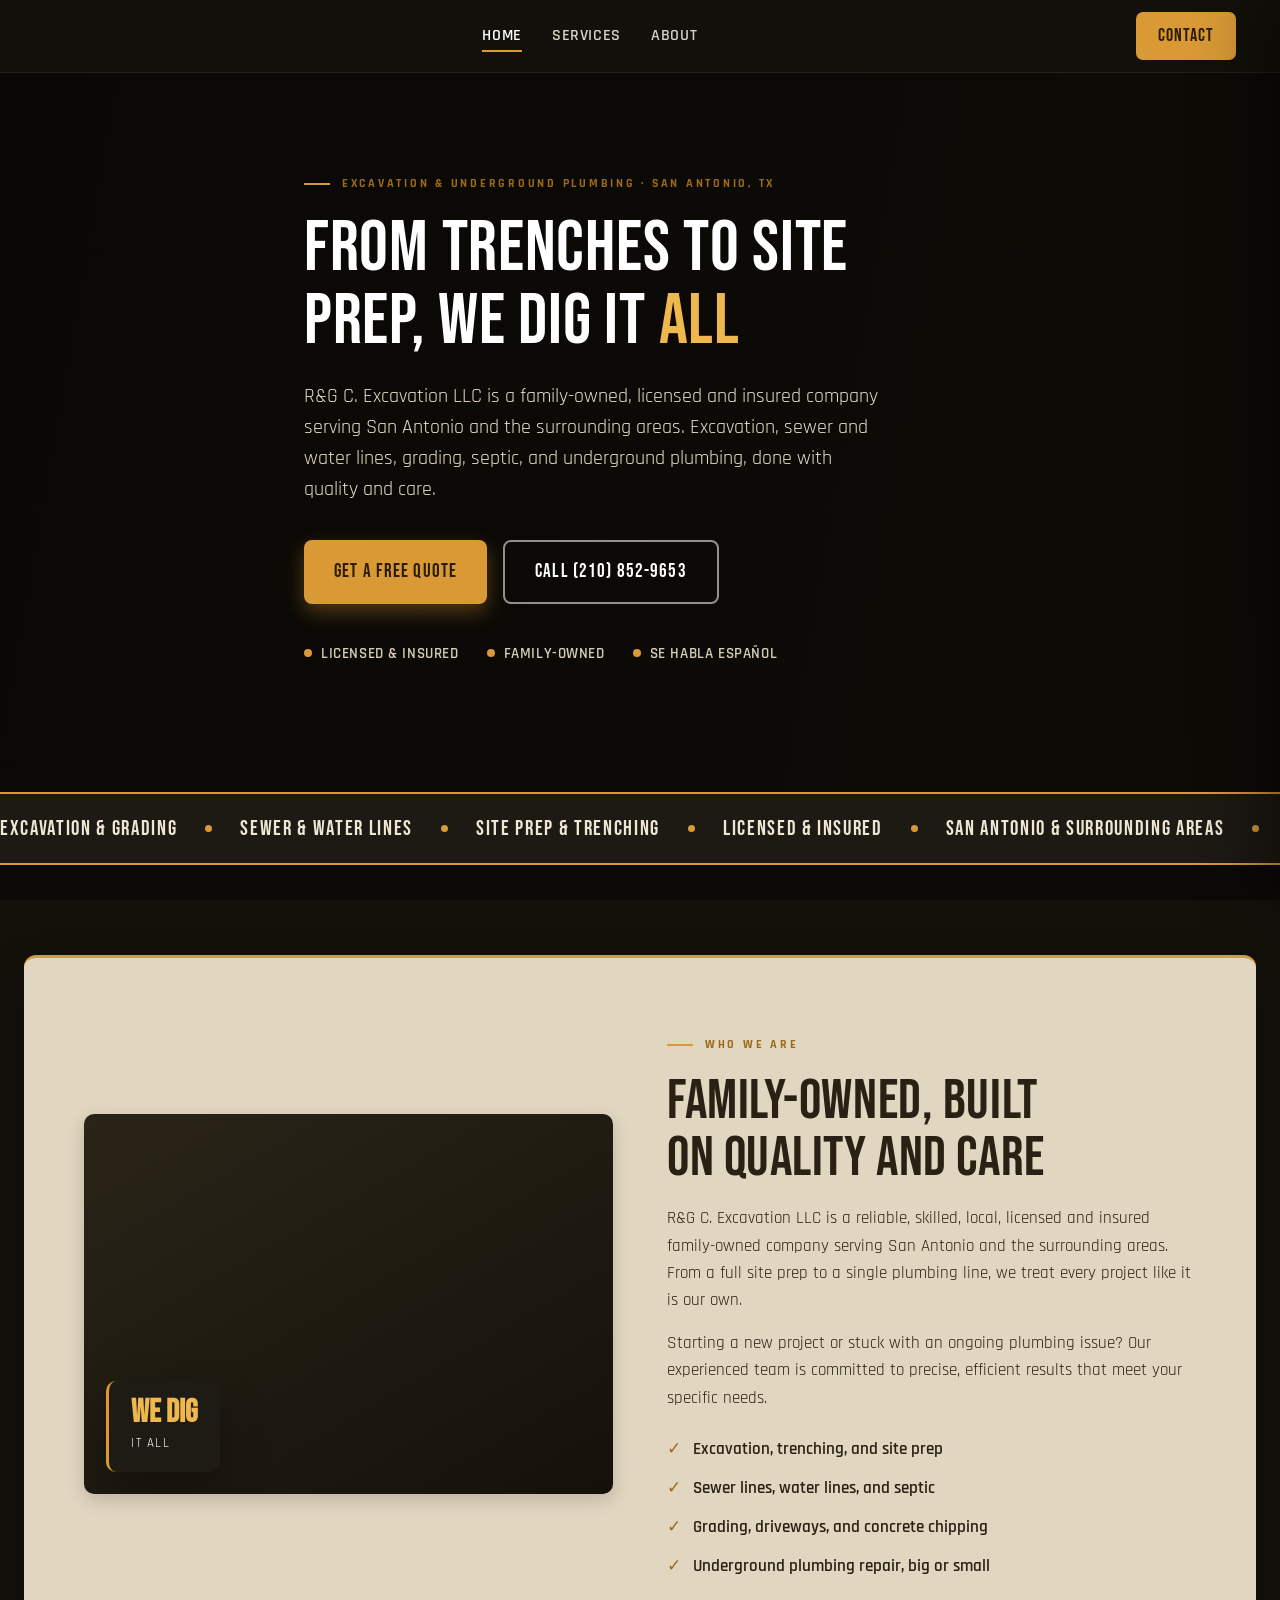
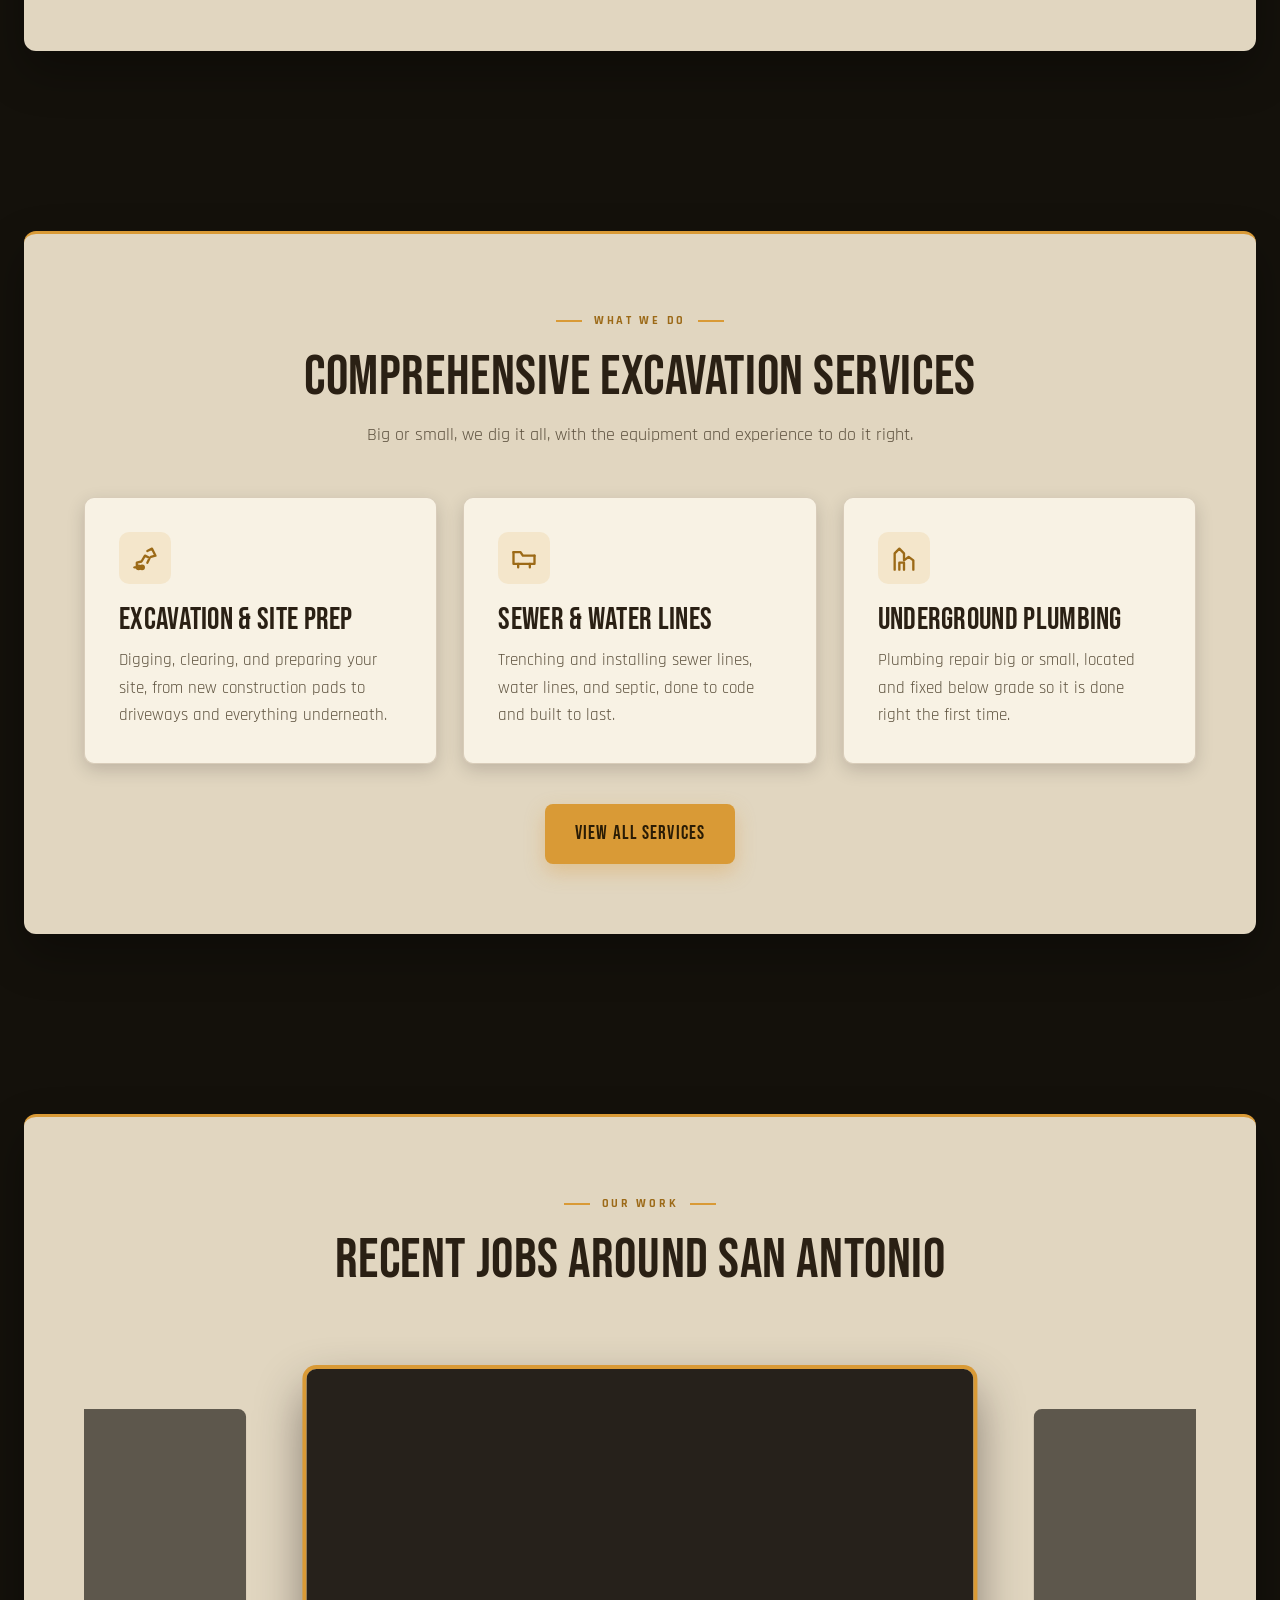
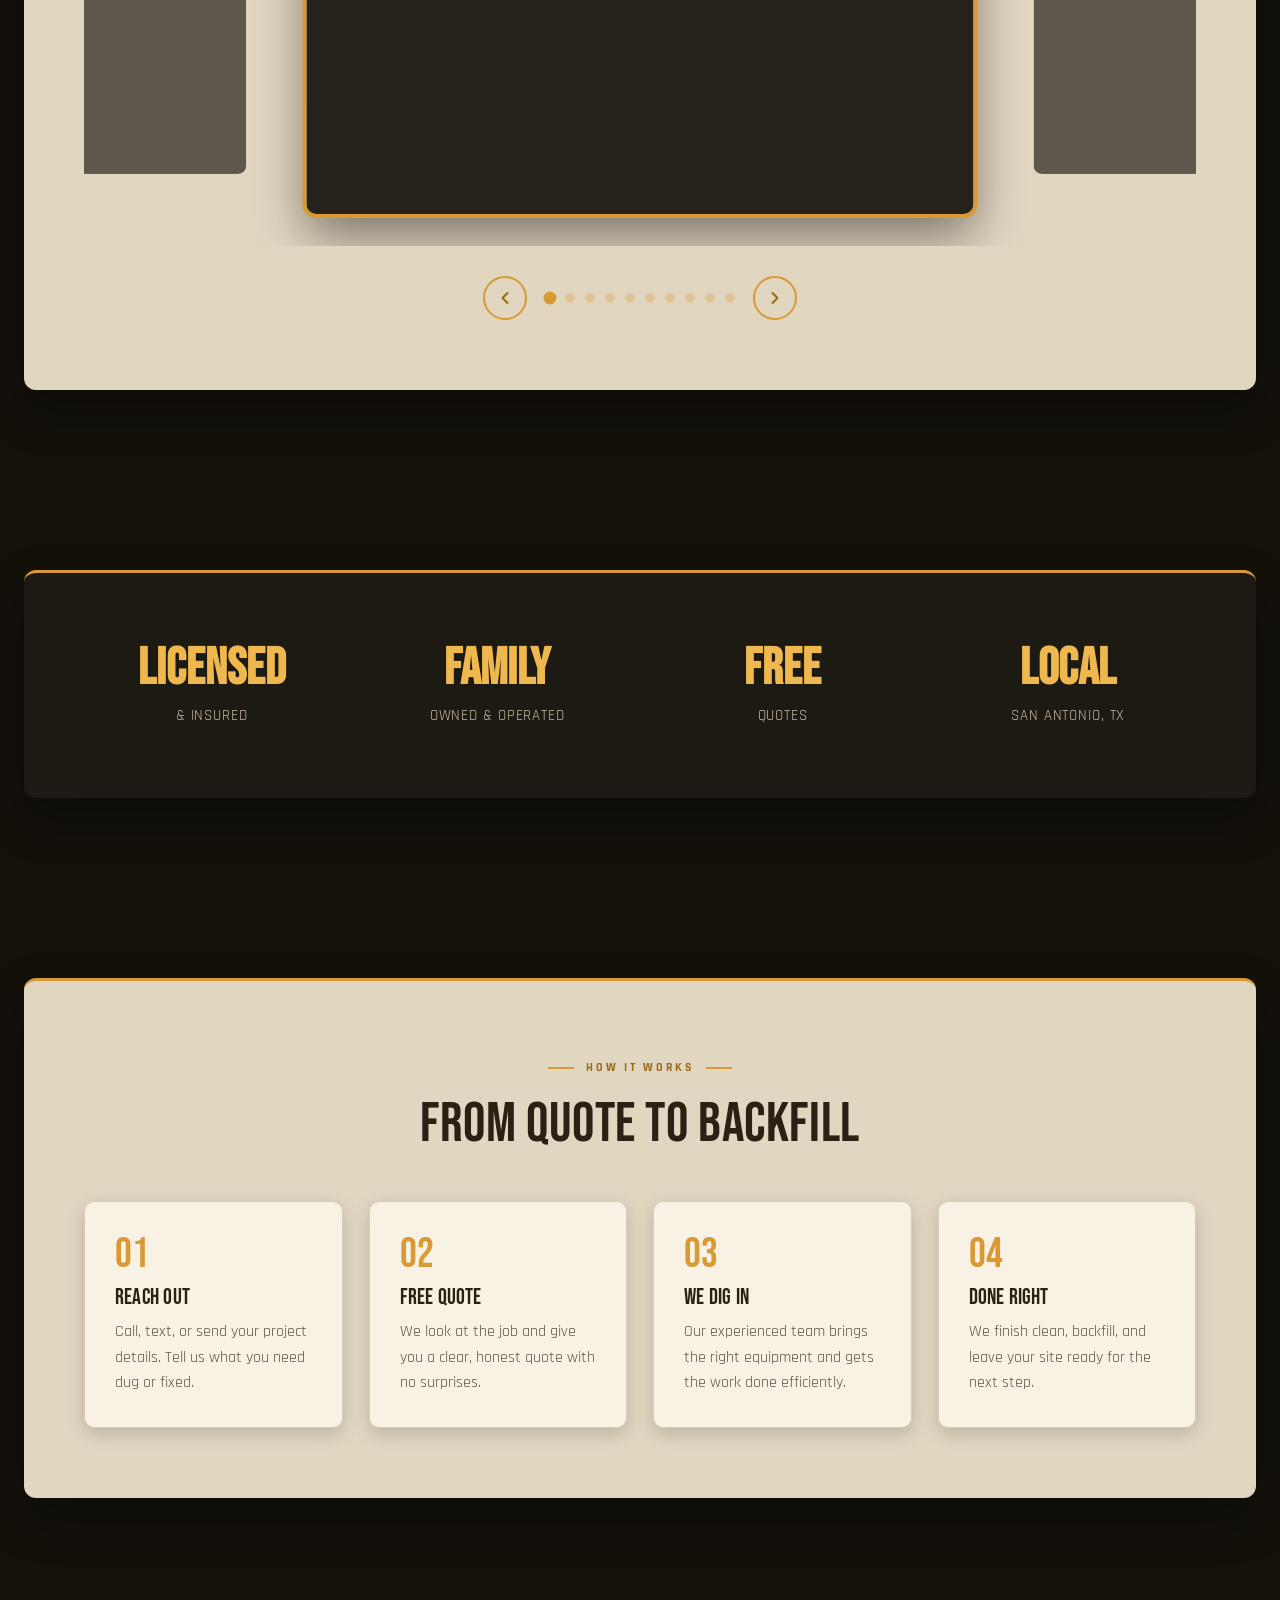
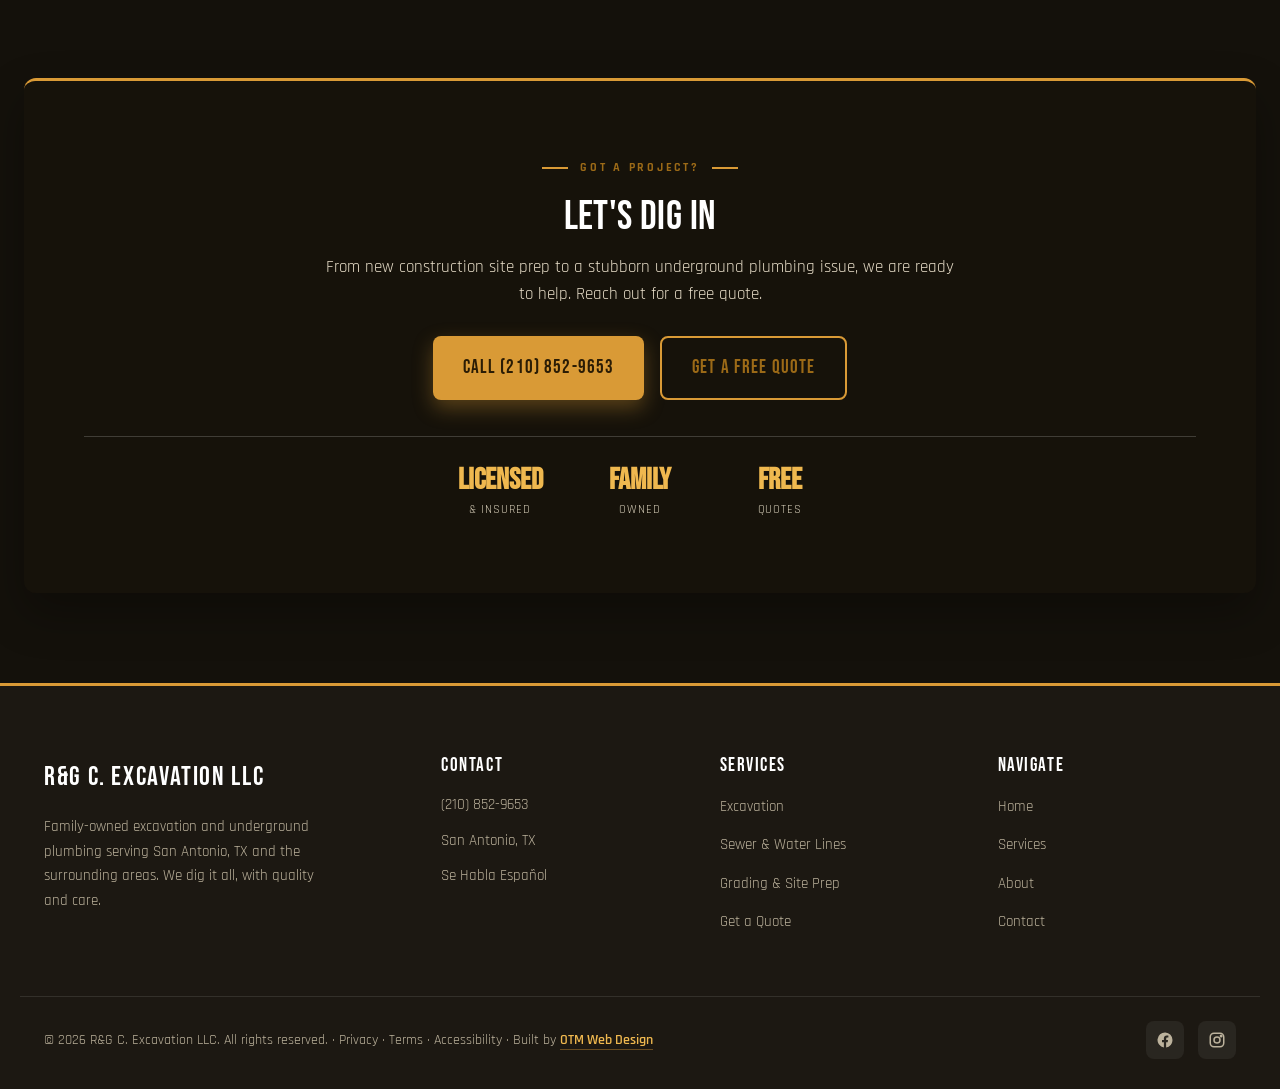
==== index.html @ cc231c08 "Build R&G C. Excavation LLC site Family-owned excavation demo (San Antonio, TX) on the OTM dark/indu" ====
<!DOCTYPE html>
<html lang="en">
<head>
  <meta charset="UTF-8">
  <meta name="viewport" content="width=device-width, initial-scale=1.0">

  <title>Excavation in San Antonio, TX | R&amp;G C. Excavation LLC</title>
  <meta name="description" content="Family-owned excavation and underground plumbing in San Antonio, TX. Trenching, sewer and water lines, site prep, grading, and septic digging. Free quotes.">
  <link rel="canonical" href="https://one-true-mission.github.io/rgc-excavation/">

  <link rel="preconnect" href="https://fonts.googleapis.com">
  <link rel="preconnect" href="https://fonts.gstatic.com" crossorigin>
  <link href="https://fonts.googleapis.com/css2?family=Bebas+Neue&family=Rajdhani:wght@400;500;600;700&display=swap" rel="stylesheet">

  <meta property="og:type" content="website">
  <meta property="og:site_name" content="R&G C. Excavation LLC">
  <meta property="og:title" content="Excavation in San Antonio, TX | R&G C. Excavation LLC">
  <meta property="og:description" content="Family-owned excavation and underground plumbing in San Antonio, TX. Trenching, sewer and water lines, site prep, grading, and septic. Free quotes.">
  <meta property="og:url" content="https://one-true-mission.github.io/rgc-excavation/">
  <meta property="og:image" content="https://one-true-mission.github.io/rgc-excavation/assets/og-image.jpg">
  <meta name="twitter:card" content="summary_large_image">
  <meta name="twitter:title" content="Excavation in San Antonio, TX | R&G C. Excavation LLC">
  <meta name="twitter:description" content="Family-owned excavation and underground plumbing in San Antonio, TX. Free quotes.">
  <meta name="twitter:image" content="https://one-true-mission.github.io/rgc-excavation/assets/og-image.jpg">

  <script type="application/ld+json">
  {
    "@context": "https://schema.org",
    "@type": "HomeAndConstructionBusiness",
    "name": "R&G C. Excavation LLC",
    "description": "Family-owned excavation and underground plumbing in San Antonio, TX. Trenching, sewer and water lines, site prep, grading, and septic digging.",
    "url": "https://one-true-mission.github.io/rgc-excavation/",
    "logo": "https://one-true-mission.github.io/rgc-excavation/assets/logo.png",
    "image": "https://one-true-mission.github.io/rgc-excavation/assets/og-image.jpg",
    "telephone": "+1-210-852-9653",
    "priceRange": "$$",
    "founder": { "@type": "Person", "name": "Marcelino Tapia" },
    "address": {
      "@type": "PostalAddress",
      "addressLocality": "San Antonio",
      "addressRegion": "TX",
      "addressCountry": "US"
    },
    "areaServed": { "@type": "State", "name": "Texas" },
    "knowsLanguage": ["en", "es"],
    "sameAs": [
      "https://www.facebook.com/profile.php?id=61578774627434",
      "https://www.instagram.com/rgc.excavationllc_tx/"
    ]
  }
  </script>

  <link rel="stylesheet" href="styles.css">
</head>
<body data-page="home">

  <!-- NAV -->
  <nav class="nav">
    <div class="nav-inner">
      <a class="brand" href="index.html" aria-label="R&G C. Excavation LLC home">
        <img src="assets/logo.png" alt="R&G C. Excavation LLC logo" onerror="this.style.display='none'">
      </a>
      <ul class="nav-links">
        <li><a href="index.html" data-nav="home">Home</a></li>
        <li><a href="services.html" data-nav="services">Services</a></li>
        <li><a href="about.html" data-nav="about">About</a></li>
      </ul>
      <a href="book.html" class="nav-cta">Contact</a>
      <button class="hamburger" aria-label="Open menu" aria-expanded="false"><span></span><span></span><span></span></button>
    </div>
  </nav>

  <!-- MOBILE MENU -->
  <div class="nav-backdrop"></div>
  <aside class="mobile-menu" aria-label="Mobile navigation">
    <a href="index.html" data-nav="home">Home</a>
    <a href="services.html" data-nav="services">Services</a>
    <a href="about.html" data-nav="about">About</a>
    <a href="book.html" data-nav="book">Get a Quote</a>
    <a href="book.html" class="btn">Contact Us</a>
  </aside>

  <!-- HERO -->
  <header class="hero" style="background-image:url('assets/hero-home.jpg')">
    <div class="inner hero-content">
      <span class="eyebrow">Excavation &amp; Underground Plumbing &middot; San Antonio, TX</span>
      <h1>From Trenches to Site Prep, We Dig It <span>All</span></h1>
      <p>R&amp;G C. Excavation LLC is a family-owned, licensed and insured company serving San Antonio and the surrounding areas. Excavation, sewer and water lines, grading, septic, and underground plumbing, done with quality and care.</p>
      <div class="hero-actions">
        <a href="book.html" class="btn btn-primary">Get a Free Quote</a>
        <a href="tel:+12108529653" class="btn btn-ghost">Call (210) 852-9653</a>
      </div>
      <div class="hero-trust">
        <span>Licensed &amp; Insured</span>
        <span>Family-Owned</span>
        <span>Se Habla Espa&ntilde;ol</span>
      </div>
    </div>
  </header>

  <!-- MARQUEE -->
  <div class="marquee" aria-hidden="true">
    <div class="marquee-track">
      <span class="marquee-item">Excavation &amp; Grading</span>
      <span class="marquee-item">Sewer &amp; Water Lines</span>
      <span class="marquee-item">Site Prep &amp; Trenching</span>
      <span class="marquee-item">Licensed &amp; Insured</span>
      <span class="marquee-item">San Antonio &amp; Surrounding Areas</span>
      <span class="marquee-item">Se Habla Espa&ntilde;ol</span>
      <span class="marquee-item">Excavation &amp; Grading</span>
      <span class="marquee-item">Sewer &amp; Water Lines</span>
      <span class="marquee-item">Site Prep &amp; Trenching</span>
      <span class="marquee-item">Licensed &amp; Insured</span>
      <span class="marquee-item">San Antonio &amp; Surrounding Areas</span>
      <span class="marquee-item">Se Habla Espa&ntilde;ol</span>
    </div>
  </div>

  <!-- INTRO -->
  <section>
    <div class="container">
      <div class="intro-grid">
        <div class="intro-media">
          <img src="assets/intro.jpg" alt="R&G C. Excavation crew running an excavator on a San Antonio job site" onerror="this.style.display='none'">
          <div class="intro-badge">
            <strong>We Dig</strong>
            <span>It All</span>
          </div>
        </div>
        <div class="intro-copy">
          <span class="eyebrow">Who We Are</span>
          <h2>Family-Owned, Built on Quality and Care</h2>
          <p>R&amp;G C. Excavation LLC is a reliable, skilled, local, licensed and insured family-owned company serving San Antonio and the surrounding areas. From a full site prep to a single plumbing line, we treat every project like it is our own.</p>
          <p>Starting a new project or stuck with an ongoing plumbing issue? Our experienced team is committed to precise, efficient results that meet your specific needs.</p>
          <ul class="intro-list">
            <li>Excavation, trenching, and site prep</li>
            <li>Sewer lines, water lines, and septic</li>
            <li>Grading, driveways, and concrete chipping</li>
            <li>Underground plumbing repair, big or small</li>
          </ul>
        </div>
      </div>
    </div>
  </section>

  <!-- SERVICES -->
  <section>
    <div class="container">
      <div class="section-head center">
        <span class="eyebrow eyebrow--center">What We Do</span>
        <h2>Comprehensive Excavation Services</h2>
        <p class="lede">Big or small, we dig it all, with the equipment and experience to do it right.</p>
      </div>
      <div class="card-grid">
        <article class="card">
          <div class="card-icon" aria-hidden="true"><svg viewBox="0 0 24 24" fill="none" stroke="currentColor" stroke-width="2" stroke-linecap="round" stroke-linejoin="round"><path d="M3 20h7"/><path d="M5 20v-4l4-1 3-5 4 2-2 4"/><path d="M14 6l4-2 3 6-4 1"/><circle cx="6.5" cy="20" r="1.5"/><circle cx="9.5" cy="20" r="1.5"/></svg></div>
          <h3>Excavation &amp; Site Prep</h3>
          <p>Digging, clearing, and preparing your site, from new construction pads to driveways and everything underneath.</p>
        </article>
        <article class="card">
          <div class="card-icon" aria-hidden="true"><svg viewBox="0 0 24 24" fill="none" stroke="currentColor" stroke-width="2" stroke-linecap="round" stroke-linejoin="round"><path d="M3 7h6l2 3h10"/><path d="M3 7v10h18v-7"/><path d="M7 17v3M17 17v3"/></svg></div>
          <h3>Sewer &amp; Water Lines</h3>
          <p>Trenching and installing sewer lines, water lines, and septic, done to code and built to last.</p>
        </article>
        <article class="card">
          <div class="card-icon" aria-hidden="true"><svg viewBox="0 0 24 24" fill="none" stroke="currentColor" stroke-width="2" stroke-linecap="round" stroke-linejoin="round"><path d="M4 22V8l4-4 4 4v6l4-3 4 3v8"/><path d="M8 22v-6h4v6"/></svg></div>
          <h3>Underground Plumbing</h3>
          <p>Plumbing repair big or small, located and fixed below grade so it is done right the first time.</p>
        </article>
      </div>
      <div class="services-more">
        <a href="services.html" class="btn btn-primary">View All Services</a>
      </div>
    </div>
  </section>

  <!-- WORK GALLERY CAROUSEL -->
  <section>
    <div class="container">
      <div class="section-head center">
        <span class="eyebrow eyebrow--center">Our Work</span>
        <h2>Recent Jobs Around San Antonio</h2>
      </div>
      <div class="car-viewport" data-carousel>
        <div class="car-track">
          <div class="car-slide" role="img" aria-label="Excavation job" style="background-image:url('assets/gallery-1.jpg')"></div>
          <div class="car-slide" role="img" aria-label="Excavation job" style="background-image:url('assets/gallery-2.jpg')"></div>
          <div class="car-slide" role="img" aria-label="Excavation job" style="background-image:url('assets/gallery-3.jpg')"></div>
          <div class="car-slide" role="img" aria-label="Excavation job" style="background-image:url('assets/gallery-4.jpg')"></div>
          <div class="car-slide" role="img" aria-label="Excavation job" style="background-image:url('assets/gallery-5.jpg')"></div>
          <div class="car-slide" role="img" aria-label="Excavation job" style="background-image:url('assets/gallery-6.jpg')"></div>
          <div class="car-slide" role="img" aria-label="Excavation job" style="background-image:url('assets/gallery-7.jpg')"></div>
          <div class="car-slide" role="img" aria-label="Excavation job" style="background-image:url('assets/gallery-8.jpg')"></div>
          <div class="car-slide" role="img" aria-label="Excavation job" style="background-image:url('assets/gallery-9.jpg')"></div>
          <div class="car-slide" role="img" aria-label="Excavation job" style="background-image:url('assets/gallery-10.jpg')"></div>
        </div>
      </div>
      <div class="car-controls">
        <button class="car-btn" data-car-prev aria-label="Previous photo"><svg viewBox="0 0 24 24" fill="none" stroke="currentColor" stroke-width="2.5" stroke-linecap="round" stroke-linejoin="round"><path d="M15 18l-6-6 6-6"/></svg></button>
        <div class="car-dots">
          <button class="car-dot is-active" aria-label="Photo 1"></button>
          <button class="car-dot" aria-label="Photo 2"></button>
          <button class="car-dot" aria-label="Photo 3"></button>
          <button class="car-dot" aria-label="Photo 4"></button>
          <button class="car-dot" aria-label="Photo 5"></button>
          <button class="car-dot" aria-label="Photo 6"></button>
          <button class="car-dot" aria-label="Photo 7"></button>
          <button class="car-dot" aria-label="Photo 8"></button>
          <button class="car-dot" aria-label="Photo 9"></button>
          <button class="car-dot" aria-label="Photo 10"></button>
        </div>
        <button class="car-btn" data-car-next aria-label="Next photo"><svg viewBox="0 0 24 24" fill="none" stroke="currentColor" stroke-width="2.5" stroke-linecap="round" stroke-linejoin="round"><path d="M9 6l6 6-6 6"/></svg></button>
      </div>
    </div>
  </section>

  <!-- STATS -->
  <section>
    <div class="container container--deep">
      <div class="stats-grid">
        <div class="stat"><strong>Licensed</strong><span>&amp; Insured</span></div>
        <div class="stat"><strong>Family</strong><span>Owned &amp; Operated</span></div>
        <div class="stat"><strong>Free</strong><span>Quotes</span></div>
        <div class="stat"><strong>Local</strong><span>San Antonio, TX</span></div>
      </div>
    </div>
  </section>

  <!-- PROCESS -->
  <section>
    <div class="container">
      <div class="section-head center">
        <span class="eyebrow eyebrow--center">How It Works</span>
        <h2>From Quote to Backfill</h2>
      </div>
      <div class="process-grid">
        <div class="step"><span class="step-num">01</span><h3>Reach Out</h3><p>Call, text, or send your project details. Tell us what you need dug or fixed.</p></div>
        <div class="step"><span class="step-num">02</span><h3>Free Quote</h3><p>We look at the job and give you a clear, honest quote with no surprises.</p></div>
        <div class="step"><span class="step-num">03</span><h3>We Dig In</h3><p>Our experienced team brings the right equipment and gets the work done efficiently.</p></div>
        <div class="step"><span class="step-num">04</span><h3>Done Right</h3><p>We finish clean, backfill, and leave your site ready for the next step.</p></div>
      </div>
    </div>
  </section>

  <!-- CTA -->
  <section>
    <div class="container cta">
      <span class="eyebrow eyebrow--center">Got a Project?</span>
      <h2>Let's Dig In</h2>
      <p>From new construction site prep to a stubborn underground plumbing issue, we are ready to help. Reach out for a free quote.</p>
      <div class="cta-actions">
        <a href="tel:+12108529653" class="btn btn-primary">Call (210) 852-9653</a>
        <a href="book.html" class="btn btn-outline">Get a Free Quote</a>
      </div>
      <div class="cta-trust">
        <div><strong>Licensed</strong><span>&amp; Insured</span></div>
        <div><strong>Family</strong><span>Owned</span></div>
        <div><strong>Free</strong><span>Quotes</span></div>
      </div>
    </div>
  </section>

  <!-- FOOTER -->
  <footer class="footer">
    <div class="footer-grid">
      <div class="footer-brand">
        <span class="brand-mark">R&amp;G C. EXCAVATION LLC</span>
        <p>Family-owned excavation and underground plumbing serving San Antonio, TX and the surrounding areas. We dig it all, with quality and care.</p>
      </div>
      <div>
        <h4>Contact</h4>
        <ul class="footer-contact">
          <li><a href="tel:+12108529653">(210) 852-9653</a></li>
          <li><span>San Antonio, TX</span></li>
          <li><span>Se Habla Espa&ntilde;ol</span></li>
        </ul>
      </div>
      <div>
        <h4>Services</h4>
        <ul>
          <li><a href="services.html">Excavation</a></li>
          <li><a href="services.html">Sewer &amp; Water Lines</a></li>
          <li><a href="services.html">Grading &amp; Site Prep</a></li>
          <li><a href="book.html">Get a Quote</a></li>
        </ul>
      </div>
      <div>
        <h4>Navigate</h4>
        <ul>
          <li><a href="index.html">Home</a></li>
          <li><a href="services.html">Services</a></li>
          <li><a href="about.html">About</a></li>
          <li><a href="book.html">Contact</a></li>
        </ul>
      </div>
    </div>
    <div class="footer-bottom">
      <div>&copy; 2026 R&amp;G C. Excavation LLC. All rights reserved. &middot;
        <a href="privacy.html">Privacy</a> &middot;
        <a href="terms.html">Terms</a> &middot;
        <a href="accessibility.html">Accessibility</a> &middot;
        Built by <a href="https://otm-designs.com" target="_blank" rel="noopener">OTM Web Design</a>
      </div>
      <div class="footer-social">
        <a href="https://www.facebook.com/profile.php?id=61578774627434" target="_blank" rel="noopener" aria-label="R&G C. Excavation on Facebook">
          <svg viewBox="0 0 24 24" fill="currentColor"><path d="M22 12a10 10 0 1 0-11.5 9.9v-7H8v-2.9h2.5V9.8c0-2.5 1.5-3.9 3.8-3.9 1.1 0 2.2.2 2.2.2v2.5h-1.3c-1.2 0-1.6.8-1.6 1.6v1.9H16l-.4 2.9h-2.1v7A10 10 0 0 0 22 12z"/></svg>
        </a>
        <a href="https://www.instagram.com/rgc.excavationllc_tx/" target="_blank" rel="noopener" aria-label="R&G C. Excavation on Instagram">
          <svg viewBox="0 0 24 24" fill="none" stroke="currentColor" stroke-width="2" stroke-linecap="round" stroke-linejoin="round"><rect x="3" y="3" width="18" height="18" rx="5"/><circle cx="12" cy="12" r="4"/><circle cx="17.5" cy="6.5" r="1"/></svg>
        </a>
      </div>
    </div>
  </footer>

  <a href="tel:+12108529653" class="call-bar">Call Now &middot; (210) 852-9653</a>

  <script src="script.js"></script>
</body>
</html>
---- styles.css ----
/* ============================================================
   R&G C. EXCAVATION LLC
   Built by OTM Web Design
   Background build: warm sandstone frames over a locked dark
   worksite background, amber brand accent. Excavation / dirt work.
   ============================================================ */

/* ---------- RESET ---------- */
*, *::before, *::after { box-sizing: border-box; margin: 0; padding: 0; }
html { scroll-behavior: smooth; -webkit-text-size-adjust: 100%; }
img { max-width: 100%; display: block; }
a { text-decoration: none; color: inherit; }
ul { list-style: none; }
button { font-family: inherit; cursor: pointer; border: none; background: none; }
input, textarea, select { font-family: inherit; }

/* ---------- TOKENS ---------- */
:root {
  --accent: #d99a36;
  --accent-bright: #efb84f;
  --accent-deep: #9c6a17;
  --accent-rgb: 217, 154, 54;

  --ink: #2a2014;
  --ink-soft: #5f5440;

  --frame: rgba(238, 227, 205, 0.94);
  --frame-card: rgba(249, 243, 230, 0.97);
  --frame-deep: rgba(31, 27, 20, 0.96);
  --frame-deep-text: #efe7d6;
  --frame-deep-soft: #c8bca4;

  --footer-bg: #1c1812;
  --line: rgba(122, 98, 58, 0.26);

  --bg-fallback: #14110b;
  --media-fallback: linear-gradient(150deg, #2a2418 0%, #15110a 100%);

  --shadow-soft: 0 6px 18px rgba(0, 0, 0, 0.16);
  --shadow-lift: 0 20px 46px rgba(0, 0, 0, 0.30);

  --container: 1240px;
  --radius: 12px;
  --radius-card: 10px;

  --font-display: 'Bebas Neue', 'Arial Narrow', sans-serif;
  --font-body: 'Rajdhani', 'Segoe UI', system-ui, sans-serif;
}

/* ---------- BASE ---------- */
body {
  font-family: var(--font-body);
  font-size: 17px;
  line-height: 1.6;
  color: var(--ink);
  background: var(--bg-fallback);
  overflow-x: hidden;
}
body.nav-open { overflow: hidden; }

body::before {
  content: "";
  position: fixed;
  inset: 0;
  background-image: url('assets/body-bg.jpg');
  background-size: cover;
  background-position: center;
  background-color: var(--bg-fallback);
  filter: brightness(0.6);
  z-index: -1;
}

h1, h2, h3, h4 {
  font-family: var(--font-display);
  font-weight: 400;
  line-height: 1.02;
  letter-spacing: 0.01em;
  text-transform: uppercase;
  text-wrap: balance;
}
p { text-wrap: pretty; }

h1 { font-size: clamp(2.8rem, 6vw, 4.5rem); }
h2 { font-size: clamp(2.2rem, 4.5vw, 3.5rem); }
h3 { font-size: clamp(1.5rem, 2.4vw, 2rem); }

.lede { font-size: 1.15rem; color: var(--ink-soft); text-wrap: pretty; }

/* ---------- SHARED LAYOUT ---------- */
.inner { width: 100%; max-width: var(--container); margin: 0 auto; padding: 0 24px; }
section { padding: 90px 0; position: relative; }

.container {
  position: relative;
  width: calc(100% - 48px);
  max-width: var(--container);
  margin: 0 auto;
  background: var(--frame);
  border-radius: var(--radius);
  border-top: 3px solid var(--accent);
  box-shadow: var(--shadow-lift);
  padding: 70px 60px;
}
.container.has-tab::after {
  content: "";
  position: absolute;
  top: -3px;
  left: 50%;
  transform: translateX(-50%);
  width: 90px;
  height: 3px;
  background: var(--accent-bright);
  border-radius: 0 0 3px 3px;
  box-shadow: 0 0 14px rgba(var(--accent-rgb), 0.7);
}
.container--deep { background: var(--frame-deep); color: var(--frame-deep-text); }
.container--deep h2, .container--deep h3 { color: #fff; }

/* ---------- EYEBROW ---------- */
.eyebrow { display: inline-flex; align-items: center; gap: 12px; font-size: 0.78rem; font-weight: 700; letter-spacing: 0.22em; text-transform: uppercase; color: var(--accent-deep); margin-bottom: 18px; }
.eyebrow::before { content: ""; width: 26px; height: 2px; background: var(--accent); }
.eyebrow--center { justify-content: center; }
.eyebrow--center::after { content: ""; width: 26px; height: 2px; background: var(--accent); }
.container--deep .eyebrow { color: var(--accent-bright); }

/* ---------- BUTTONS ---------- */
.btn { display: inline-flex; align-items: center; justify-content: center; gap: 10px; font-family: var(--font-display); font-size: 1.18rem; letter-spacing: 0.06em; text-transform: uppercase; padding: 15px 30px; border-radius: 8px; transition: transform 0.2s ease, background 0.2s ease, color 0.2s ease, box-shadow 0.2s ease; }
.btn-primary { background: var(--accent); color: #2a1c05; box-shadow: 0 8px 20px rgba(var(--accent-rgb), 0.34); }
.btn-primary:hover { background: var(--accent-bright); transform: translateY(-3px); }
.btn-outline { border: 2px solid var(--accent); color: var(--accent-deep); }
.container--deep .btn-outline { color: var(--accent-bright); border-color: var(--accent-bright); }
.btn-outline:hover { background: var(--accent); color: #2a1c05; transform: translateY(-3px); }
.btn-ghost { border: 2px solid rgba(255, 255, 255, 0.55); color: #fff; }
.btn-ghost:hover { background: #fff; color: var(--ink); transform: translateY(-3px); }

/* ============================================================
   NAV
   ============================================================ */
.nav { position: fixed; top: 0; left: 0; right: 0; z-index: 100; background: rgba(20, 17, 11, 0.95); border-bottom: 1px solid rgba(255, 255, 255, 0.07); }
.nav-inner { display: flex; align-items: center; justify-content: space-between; max-width: var(--container); margin: 0 auto; padding: 12px 24px; }
.brand { display: flex; align-items: center; }
.brand img { height: 54px; width: auto; filter: drop-shadow(0 2px 6px rgba(0, 0, 0, 0.4)); transition: transform 0.25s ease; }
.brand:hover img { transform: scale(1.04); }
.nav-links { display: flex; align-items: center; gap: 30px; }
.nav-links a { font-size: 1.02rem; font-weight: 600; letter-spacing: 0.04em; text-transform: uppercase; color: #d8d2c6; padding: 6px 0; position: relative; transition: color 0.2s ease; }
.nav-links a::after { content: ""; position: absolute; left: 0; bottom: 0; width: 0; height: 2px; background: var(--accent); transition: width 0.25s ease; }
.nav-links a:hover, .nav-links a.is-active { color: #fff; }
.nav-links a:hover::after, .nav-links a.is-active::after { width: 100%; }
.nav-cta { font-family: var(--font-display); font-size: 1.1rem; letter-spacing: 0.06em; background: var(--accent); color: #2a1c05 !important; padding: 10px 22px; border-radius: 7px; transition: background 0.2s ease, transform 0.2s ease; }
.nav-cta::after { display: none; }
.nav-cta:hover { background: var(--accent-bright); transform: translateY(-2px); }

/* ---------- HAMBURGER ---------- */
.hamburger { display: none; position: relative; width: 48px; height: 48px; margin-left: auto; z-index: 220; }
.hamburger span { position: absolute; left: 11px; width: 26px; height: 2.5px; background: var(--accent-bright); border-radius: 2px; transition: transform 0.3s cubic-bezier(0.5, 0, 0.2, 1), opacity 0.3s cubic-bezier(0.5, 0, 0.2, 1); }
.hamburger span:nth-child(1) { top: 16px; }
.hamburger span:nth-child(2) { top: 22.75px; }
.hamburger span:nth-child(3) { top: 29.5px; }
.hamburger.is-open span:nth-child(1) { transform: translateY(6.75px) rotate(45deg); }
.hamburger.is-open span:nth-child(2) { opacity: 0; }
.hamburger.is-open span:nth-child(3) { transform: translateY(-6.75px) rotate(-45deg); }

/* ---------- MOBILE MENU ---------- */
.nav-backdrop { position: fixed; inset: 0; background: rgba(0, 0, 0, 0.55); backdrop-filter: blur(2px); opacity: 0; pointer-events: none; transition: opacity 0.35s ease; z-index: 200; }
.nav-backdrop.is-open { opacity: 1; pointer-events: auto; }
.mobile-menu { position: fixed; top: 0; right: 0; bottom: 0; width: min(78vw, 360px); background: linear-gradient(165deg, #15110a 0%, #221d12 60%, #2c2417 100%); border-left: 3px solid var(--accent); box-shadow: -20px 0 60px rgba(0, 0, 0, 0.45); padding: 96px 32px 50px; transform: translateX(100%); transition: transform 0.4s cubic-bezier(0.5, 0, 0.2, 1); z-index: 210; display: flex; flex-direction: column; }
.mobile-menu.is-open { transform: translateX(0); }
.mobile-menu a { font-family: var(--font-display); font-size: 1.55rem; letter-spacing: 0.1em; text-transform: uppercase; color: #efe7d6; padding: 18px 0; border-bottom: 1px solid rgba(var(--accent-rgb), 0.22); transition: color 0.3s cubic-bezier(0.5, 0, 0.2, 1), padding-left 0.3s cubic-bezier(0.5, 0, 0.2, 1); }
.mobile-menu a:hover, .mobile-menu a.is-active { color: var(--accent-bright); padding-left: 10px; }
.mobile-menu .btn { margin-top: 26px; width: 100%; background: var(--accent); color: #2a1c05; border: none; }
.mobile-menu .btn:hover { background: var(--accent-bright); }

/* ============================================================
   HERO
   ============================================================ */
.hero { position: relative; min-height: 88vh; display: flex; align-items: center; padding: 130px 0 90px; background-color: #100d08; background-size: cover; background-position: center; overflow: hidden; }
.hero::before { content: ""; position: absolute; inset: 0; background: linear-gradient(100deg, rgba(10, 8, 5, 0.93) 0%, rgba(10, 8, 5, 0.76) 42%, rgba(10, 8, 5, 0.4) 100%); }
.hero-content { position: relative; max-width: 720px; }
.hero h1 { color: #fff; margin-bottom: 22px; }
.hero h1 span { color: var(--accent-bright); }
.hero p { color: #e7ddc8; font-size: 1.22rem; max-width: 580px; margin-bottom: 34px; }
.hero-actions { display: flex; flex-wrap: wrap; gap: 16px; }
.hero-trust { display: flex; flex-wrap: wrap; gap: 14px 28px; margin-top: 38px; }
.hero-trust span { display: inline-flex; align-items: center; gap: 9px; font-size: 0.92rem; font-weight: 600; letter-spacing: 0.04em; text-transform: uppercase; color: #d6cdb8; }
.hero-trust span::before { content: ""; width: 8px; height: 8px; border-radius: 50%; background: var(--accent); }

.hero--page { min-height: 52vh; border-bottom: 3px solid var(--accent); }
.hero--page .hero-content { max-width: 820px; }

/* ============================================================
   MARQUEE
   ============================================================ */
.marquee { background: var(--frame-deep); border-top: 2px solid var(--accent); border-bottom: 2px solid var(--accent); overflow: hidden; padding: 0; }
.marquee-track { display: flex; width: max-content; animation: marquee 38s linear infinite; }
.marquee:hover .marquee-track { animation-play-state: paused; }
.marquee-item { display: inline-flex; align-items: center; padding: 18px 0; font-family: var(--font-display); font-size: 1.3rem; letter-spacing: 0.08em; color: var(--frame-deep-text); white-space: nowrap; }
.marquee-item::after { content: ""; display: inline-block; width: 7px; height: 7px; border-radius: 50%; background: var(--accent); margin: 0 28px; }
@keyframes marquee { from { transform: translateX(0); } to { transform: translateX(-50%); } }
@media (prefers-reduced-motion: reduce) { .marquee-track { animation: none; flex-wrap: wrap; justify-content: center; } }

/* ============================================================
   SECTION HEADS + INTRO
   ============================================================ */
.section-head { max-width: 760px; margin-bottom: 48px; }
.section-head.center { margin-left: auto; margin-right: auto; text-align: center; }
.section-head p { margin-top: 14px; }

.intro-grid { display: grid; grid-template-columns: 1fr 1fr; gap: 54px; align-items: center; }
.intro-media { position: relative; min-height: 380px; border-radius: var(--radius-card); background: var(--media-fallback); box-shadow: var(--shadow-soft); overflow: hidden; }
.intro-media img { width: 100%; height: 100%; min-height: 380px; object-fit: cover; }
.intro-badge { position: absolute; bottom: 22px; left: 22px; background: var(--frame-deep); color: #fff; padding: 16px 22px; border-radius: 10px; border-left: 3px solid var(--accent); box-shadow: var(--shadow-lift); z-index: 2; }
.intro-badge strong { display: block; font-family: var(--font-display); font-size: 2rem; color: var(--accent-bright); line-height: 1; }
.intro-badge span { font-size: 0.82rem; letter-spacing: 0.12em; text-transform: uppercase; }
.intro-copy h2 { margin-bottom: 18px; }
.intro-copy p + p { margin-top: 16px; }
.intro-list { margin-top: 24px; display: grid; gap: 12px; }
.intro-list li { display: flex; gap: 12px; font-weight: 600; }
.intro-list li::before { content: "\2713"; color: var(--accent-deep); font-weight: 700; }
.intro-actions { margin-top: 28px; display: flex; gap: 14px; flex-wrap: wrap; }

/* ---------- CARD GRID ---------- */
.card-grid { display: grid; grid-template-columns: repeat(3, 1fr); gap: 26px; }
.card { background: var(--frame-card); border: 1px solid var(--line); border-radius: var(--radius-card); padding: 34px; box-shadow: var(--shadow-soft); transition: transform 0.25s ease, box-shadow 0.25s ease, border-color 0.25s ease; }
.card:hover { transform: translateY(-4px); box-shadow: var(--shadow-lift); border-color: var(--accent); }
.card-icon { width: 52px; height: 52px; display: flex; align-items: center; justify-content: center; border-radius: 10px; background: rgba(var(--accent-rgb), 0.14); color: var(--accent-deep); margin-bottom: 20px; }
.card-icon svg { width: 28px; height: 28px; }
.card h3 { margin-bottom: 12px; }
.card p { color: var(--ink-soft); }
.services-more { text-align: center; margin-top: 40px; }

/* ---------- STATS ---------- */
.stats-grid { display: grid; grid-template-columns: repeat(4, 1fr); gap: 30px; text-align: center; }
.stat strong { display: block; font-family: var(--font-display); font-size: clamp(2.6rem, 4vw, 3.6rem); color: var(--accent-bright); line-height: 1; }
.stat span { display: block; margin-top: 10px; font-size: 0.92rem; letter-spacing: 0.06em; text-transform: uppercase; color: var(--frame-deep-soft); }

/* ---------- PROCESS ---------- */
.process-grid { display: grid; grid-template-columns: repeat(4, 1fr); gap: 26px; }
.step { position: relative; background: var(--frame-card); border: 1px solid var(--line); border-radius: var(--radius-card); padding: 32px 30px; box-shadow: var(--shadow-soft); transition: transform 0.25s ease, box-shadow 0.25s ease, border-color 0.25s ease; }
.step:hover { transform: translateY(-4px); box-shadow: var(--shadow-lift); border-color: var(--accent); }
.step-num { font-family: var(--font-display); font-size: 2.6rem; color: var(--accent); line-height: 1; display: block; margin-bottom: 12px; }
.step h3 { font-size: 1.35rem; margin-bottom: 10px; }
.step p { color: var(--ink-soft); font-size: 0.98rem; }

/* ============================================================
   LANDING GALLERY CAROUSEL (peek / featured)
   ============================================================ */
.car-viewport { position: relative; overflow: hidden; padding: 32px 0; }
.car-track { --slide-w: 60%; --prev-x: -150%; --next-x: 50%; --track-h: 40%; position: relative; width: 100%; padding-bottom: var(--track-h); }
.car-slide { position: absolute; top: 0; left: 50%; width: var(--slide-w); aspect-ratio: 3 / 2; background-color: var(--frame-deep); background-size: cover; background-position: center; background-repeat: no-repeat; border-radius: var(--radius-card); transform: translateX(150%) scale(0.82); opacity: 0; pointer-events: none; z-index: 1; transition: transform 0.65s cubic-bezier(0.5, 0.05, 0.2, 1), opacity 0.5s ease, box-shadow 0.65s ease; }
.car-slide.is-far-left { transform: translateX(-250%) scale(0.82); opacity: 0; pointer-events: none; z-index: 1; }
.car-slide.is-prev { transform: translateX(var(--prev-x)) scale(0.82); opacity: 0.7; pointer-events: auto; z-index: 2; cursor: pointer; }
.car-slide.is-active { transform: translateX(-50%) scale(1); opacity: 1; pointer-events: auto; z-index: 3; box-shadow: 0 0 0 4px var(--accent), 0 22px 50px rgba(0, 0, 0, 0.45); }
.car-slide.is-next { transform: translateX(var(--next-x)) scale(0.82); opacity: 0.7; pointer-events: auto; z-index: 2; cursor: pointer; }
.car-slide.is-far-right { transform: translateX(150%) scale(0.82); opacity: 0; pointer-events: none; z-index: 1; }
@media (max-width: 1100px) { .car-track { --slide-w: 72%; --prev-x: -135%; --next-x: 35%; --track-h: 48%; } }
@media (max-width: 900px) { .car-track { --slide-w: 82%; --prev-x: -125%; --next-x: 25%; --track-h: 54.7%; } }
@media (max-width: 560px) { .car-track { --slide-w: 92%; --track-h: 61.3%; } .car-slide.is-prev, .car-slide.is-next { opacity: 0; } }

.car-controls { display: flex; align-items: center; justify-content: center; gap: 18px; margin-top: 30px; }
.car-btn { width: 44px; height: 44px; border-radius: 50%; border: 2px solid var(--accent); color: var(--accent-deep); display: flex; align-items: center; justify-content: center; transition: background 0.2s ease, color 0.2s ease, transform 0.2s ease; }
.car-btn:hover { background: var(--accent); color: #2a1c05; transform: translateY(-2px); }
.car-btn svg { width: 20px; height: 20px; }
.car-dots { display: flex; gap: 10px; flex-wrap: wrap; justify-content: center; }
.car-dot { width: 10px; height: 10px; border-radius: 50%; background: rgba(var(--accent-rgb), 0.3); transition: background 0.2s ease, transform 0.2s ease; }
.car-dot.is-active { background: var(--accent); transform: scale(1.3); }

/* ============================================================
   CTA STRIP
   ============================================================ */
.cta { position: relative; overflow: hidden; text-align: center; color: #fff; background-color: #16120b; background-image: url('assets/cta-bg.jpg'); background-size: cover; background-position: center; }
.cta::before { content: ""; position: absolute; inset: 0; background: rgba(22, 18, 11, 0.78); }
.cta > * { position: relative; }
.cta h2 { color: #fff; font-size: clamp(1.9rem, 3.2vw, 2.7rem); margin-bottom: 16px; }
.cta p { color: #e7ddc8; max-width: 640px; margin: 0 auto 28px; }
.cta-actions { display: flex; flex-wrap: wrap; gap: 16px; justify-content: center; }
.cta-trust { display: flex; justify-content: center; gap: 20px; flex-wrap: wrap; margin-top: 36px; padding-top: 28px; border-top: 1px solid rgba(255, 255, 255, 0.18); }
.cta-trust div { min-width: 120px; }
.cta-trust strong { display: block; font-family: var(--font-display); font-size: 1.9rem; color: var(--accent-bright); line-height: 1; }
.cta-trust span { font-size: 0.78rem; letter-spacing: 0.08em; text-transform: uppercase; color: #d6cdb8; }

/* ============================================================
   FOOTER
   ============================================================ */
.footer { background: var(--footer-bg); border-top: 3px solid var(--accent); color: #bcb29c; padding: 70px 0 30px; }
.footer-grid { display: grid; grid-template-columns: 1.5fr 1fr 1fr 1fr; gap: 40px; max-width: var(--container); margin: 0 auto; padding: 0 24px; }
.footer-brand .brand-mark { font-family: var(--font-display); font-size: 1.7rem; letter-spacing: 0.06em; color: #fff; }
.footer-brand p { margin-top: 16px; font-size: 0.96rem; max-width: 280px; }
.footer h4 { font-family: var(--font-display); font-size: 1.2rem; letter-spacing: 0.08em; color: #fff; margin-bottom: 18px; }
.footer ul li { margin-bottom: 11px; }
.footer ul a, .footer-contact a, .footer-contact span { color: #bcb29c; font-size: 0.96rem; transition: color 0.2s ease; }
.footer ul a:hover, .footer-contact a:hover { color: var(--accent-bright); }
.footer-contact li { display: flex; gap: 10px; align-items: flex-start; }
.footer-bottom { max-width: var(--container); margin: 50px auto 0; padding: 24px 24px 0; border-top: 1px solid rgba(255, 255, 255, 0.1); display: flex; flex-wrap: wrap; justify-content: space-between; align-items: center; gap: 14px; font-size: 0.88rem; }
.footer-social { display: flex; gap: 14px; }
.footer-social a { width: 38px; height: 38px; display: flex; align-items: center; justify-content: center; border-radius: 8px; background: rgba(255, 255, 255, 0.06); color: #bcb29c; transition: background 0.2s ease, color 0.2s ease; }
.footer-social a:hover { background: var(--accent); color: #2a1c05; }
.footer-social svg { width: 18px; height: 18px; }

a[href*="otm-designs"] { color: var(--accent-bright); font-weight: 600; border-bottom: 1px solid rgba(var(--accent-rgb), 0.4); }
a[href*="otm-designs"]:hover { color: #fff; border-color: #fff; }

/* ============================================================
   FORMS
   ============================================================ */
.book-grid { display: grid; grid-template-columns: 1.4fr 1fr; gap: 40px; align-items: start; }
.form-shell { background: var(--frame-card); border-radius: var(--radius-card); border: 1px solid var(--line); padding: 40px; box-shadow: var(--shadow-soft); }
.field { margin-bottom: 20px; }
.field label { display: block; font-weight: 700; letter-spacing: 0.04em; text-transform: uppercase; font-size: 0.82rem; margin-bottom: 8px; color: var(--ink); }
.field input, .field textarea, .field select { width: 100%; padding: 13px 15px; border: 1px solid var(--line); border-radius: 8px; background: #fff; color: var(--ink); font-size: 1rem; transition: border-color 0.2s ease, box-shadow 0.2s ease; }
.field input:focus, .field textarea:focus, .field select:focus { outline: none; border-color: var(--accent); box-shadow: 0 0 0 3px rgba(var(--accent-rgb), 0.25); }
.field textarea { min-height: 130px; resize: vertical; }
.form-row { display: grid; grid-template-columns: 1fr 1fr; gap: 18px; }
.form-shell .btn { width: 100%; margin-top: 8px; }

.contact-panel { background: var(--frame-deep); color: var(--frame-deep-text); border-radius: var(--radius-card); border-top: 3px solid var(--accent); padding: 36px; box-shadow: var(--shadow-soft); }
.contact-panel h3 { color: #fff; margin-bottom: 20px; }
.contact-item { display: flex; gap: 14px; align-items: flex-start; margin-bottom: 22px; }
.contact-item svg { width: 22px; height: 22px; color: var(--accent-bright); flex-shrink: 0; margin-top: 3px; }
.contact-item strong { display: block; color: #fff; letter-spacing: 0.04em; text-transform: uppercase; font-size: 0.82rem; margin-bottom: 3px; }
.contact-item a, .contact-item span { color: var(--frame-deep-soft); }
.contact-item a:hover { color: var(--accent-bright); }

/* ---------- THANK YOU ---------- */
.thankyou { text-align: center; }
.thankyou .check { width: 84px; height: 84px; margin: 0 auto 28px; border-radius: 50%; background: rgba(var(--accent-rgb), 0.14); display: flex; align-items: center; justify-content: center; color: var(--accent-deep); }
.thankyou .check svg { width: 44px; height: 44px; }
.thankyou h1 { margin-bottom: 18px; }
.thankyou p { max-width: 520px; margin: 0 auto 14px; color: var(--ink-soft); font-size: 1.1rem; }
.thankyou .btn { margin-top: 24px; }

/* ---------- LEGAL ---------- */
.legal-body { max-width: 820px; }
.legal-body .legal-updated { color: var(--ink-soft); font-style: normal; margin-bottom: 30px; font-weight: 600; }
.legal-body h2 { font-size: 1.6rem; margin: 34px 0 12px; }
.legal-body p, .legal-body li { color: var(--ink-soft); margin-bottom: 12px; }
.legal-body ul { padding-left: 22px; list-style: disc; }
.legal-body a { color: var(--accent-deep); border-bottom: 1px solid rgba(var(--accent-rgb), 0.4); }

/* ---------- MOBILE CALL BAR ---------- */
.call-bar { display: none; position: fixed; bottom: 0; left: 0; right: 0; z-index: 90; background: var(--accent); color: #2a1c05; text-align: center; padding: 13px; font-family: var(--font-display); font-size: 1.25rem; letter-spacing: 0.06em; box-shadow: 0 -6px 18px rgba(0, 0, 0, 0.25); }
.call-bar:hover { background: var(--accent-bright); }

/* ============================================================
   RESPONSIVE
   ============================================================ */
@media (max-width: 1100px) {
  .container { padding: 50px 36px; }
  .card-grid { grid-template-columns: repeat(2, 1fr); }
  .process-grid { grid-template-columns: repeat(2, 1fr); }
  .stats-grid { grid-template-columns: repeat(2, 1fr); gap: 36px 30px; }
  .footer-grid { grid-template-columns: 1fr 1fr; gap: 36px; }
}
@media (max-width: 900px) {
  section { padding: 70px 0; }
  body { padding-bottom: 52px; }
  .nav-links { display: none; }
  .nav-cta { display: none; }
  .hamburger { display: block; }
  .call-bar { display: block; }
  .intro-grid { grid-template-columns: 1fr; gap: 36px; }
  .book-grid { grid-template-columns: 1fr; }
  .hero { min-height: 78vh; }
}
@media (max-width: 560px) {
  body { font-size: 16px; }
  .container { width: calc(100% - 32px); padding: 36px 22px; }
  .card-grid { grid-template-columns: 1fr; }
  .process-grid { grid-template-columns: 1fr; }
  .stats-grid { grid-template-columns: 1fr; gap: 28px; }
  .footer-grid { grid-template-columns: 1fr; }
  .form-row { grid-template-columns: 1fr; }
  .hero-actions { flex-direction: column; }
  .hero-actions .btn { width: 100%; }
  .cta-actions { flex-direction: column; }
  .cta-actions .btn { width: 100%; }
}

/* ============================================================
   INTERIOR PAGES (page hero, contact, prose, thank-you)
   Vocabulary used by services / about / book / legal markup.
   ============================================================ */

/* ---------- PAGE HERO ---------- */
.page-hero { position: relative; display: flex; align-items: center; text-align: center; min-height: 46vh; padding: 150px 0 80px; background-color: #100d08; background-size: cover; background-position: center; border-bottom: 3px solid var(--accent); overflow: hidden; }
.page-hero::before { content: ""; position: absolute; inset: 0; background: linear-gradient(180deg, rgba(10, 8, 5, 0.86) 0%, rgba(10, 8, 5, 0.7) 100%); }
.page-hero .inner { position: relative; max-width: 820px; }
.page-hero .eyebrow { color: var(--accent-bright); justify-content: center; }
.page-hero h1 { color: #fff; margin-bottom: 18px; }
.page-hero p { color: #e7ddc8; font-size: 1.15rem; max-width: 620px; margin: 0 auto; }
.page-hero--short { min-height: 30vh; padding: 140px 0 56px; background-image: linear-gradient(150deg, #241d12 0%, #14110a 100%); }
.page-hero--short::before { background: none; }
.page-hero--short p { color: var(--accent-bright); font-weight: 600; letter-spacing: 0.05em; text-transform: uppercase; font-size: 0.92rem; }

/* ---------- SERVICES NOTE ---------- */
.services-note { max-width: 640px; margin: 50px auto 0; padding: 38px; text-align: center; background: var(--frame-card); border: 1px solid var(--line); border-radius: var(--radius-card); box-shadow: var(--shadow-soft); }
.services-note h3 { margin-bottom: 12px; }
.services-note p { color: var(--ink-soft); margin-bottom: 24px; }

/* ---------- PROSE (legal) ---------- */
.container--prose { max-width: 880px; }
.prose > p:first-child { font-size: 1.08rem; color: var(--ink); margin-bottom: 8px; }
.prose h2 { font-size: 1.55rem; margin: 34px 0 12px; }
.prose p, .prose li { color: var(--ink-soft); margin-bottom: 12px; }
.prose ul { padding-left: 22px; list-style: disc; margin-bottom: 12px; }
.prose a { color: var(--accent-deep); border-bottom: 1px solid rgba(var(--accent-rgb), 0.4); }
.prose a:hover { color: var(--ink); }

/* ---------- CONTACT / QUOTE ---------- */
.contact-grid { display: grid; grid-template-columns: 1fr 1.25fr; gap: 44px; align-items: start; }
.contact-info h2 { margin-bottom: 16px; }
.contact-info > p { color: var(--ink-soft); margin-bottom: 26px; }
.contact-list { display: grid; gap: 16px; margin-bottom: 30px; }
.contact-list li { display: flex; flex-direction: column; gap: 4px; padding-bottom: 15px; border-bottom: 1px solid var(--line); }
.contact-label { font-size: 0.74rem; font-weight: 700; letter-spacing: 0.14em; text-transform: uppercase; color: var(--accent-deep); }
.contact-list a { color: var(--ink); font-weight: 600; transition: color 0.2s ease; }
.contact-list a:hover { color: var(--accent-deep); }
.contact-trust { display: flex; gap: 26px; flex-wrap: wrap; }
.contact-trust strong { display: block; font-family: var(--font-display); font-size: 1.8rem; color: var(--accent-deep); line-height: 1; }
.contact-trust span { font-size: 0.74rem; letter-spacing: 0.08em; text-transform: uppercase; color: var(--ink-soft); }

.form-card { background: var(--frame-card); border: 1px solid var(--line); border-radius: var(--radius-card); padding: 38px; box-shadow: var(--shadow-soft); }
.field-row { display: grid; grid-template-columns: 1fr 1fr; gap: 18px; }
.btn-block { width: 100%; }
.form-fineprint { margin-top: 14px; font-size: 0.85rem; color: var(--ink-soft); text-align: center; }

/* ---------- THANK YOU ---------- */
.thankyou { padding-top: 150px; }
.thankyou-card { max-width: 600px; margin: 0 auto; text-align: center; }
.thankyou-icon { width: 84px; height: 84px; margin: 0 auto 28px; border-radius: 50%; background: rgba(var(--accent-rgb), 0.16); display: flex; align-items: center; justify-content: center; color: var(--accent-deep); }
.thankyou-icon svg { width: 42px; height: 42px; }
.thankyou-card h1 { margin-bottom: 16px; }
.thankyou-card p { max-width: 520px; margin: 0 auto 24px; color: var(--ink-soft); font-size: 1.1rem; }
.thankyou-card .cta-actions { justify-content: center; }
.footer-bottom--solo { justify-content: center; text-align: center; border-top: none; margin-top: 0; }

@media (max-width: 900px) {
  .contact-grid { grid-template-columns: 1fr; gap: 32px; }
}
@media (max-width: 560px) {
  .field-row { grid-template-columns: 1fr; }
  .page-hero { padding: 130px 0 64px; }
}
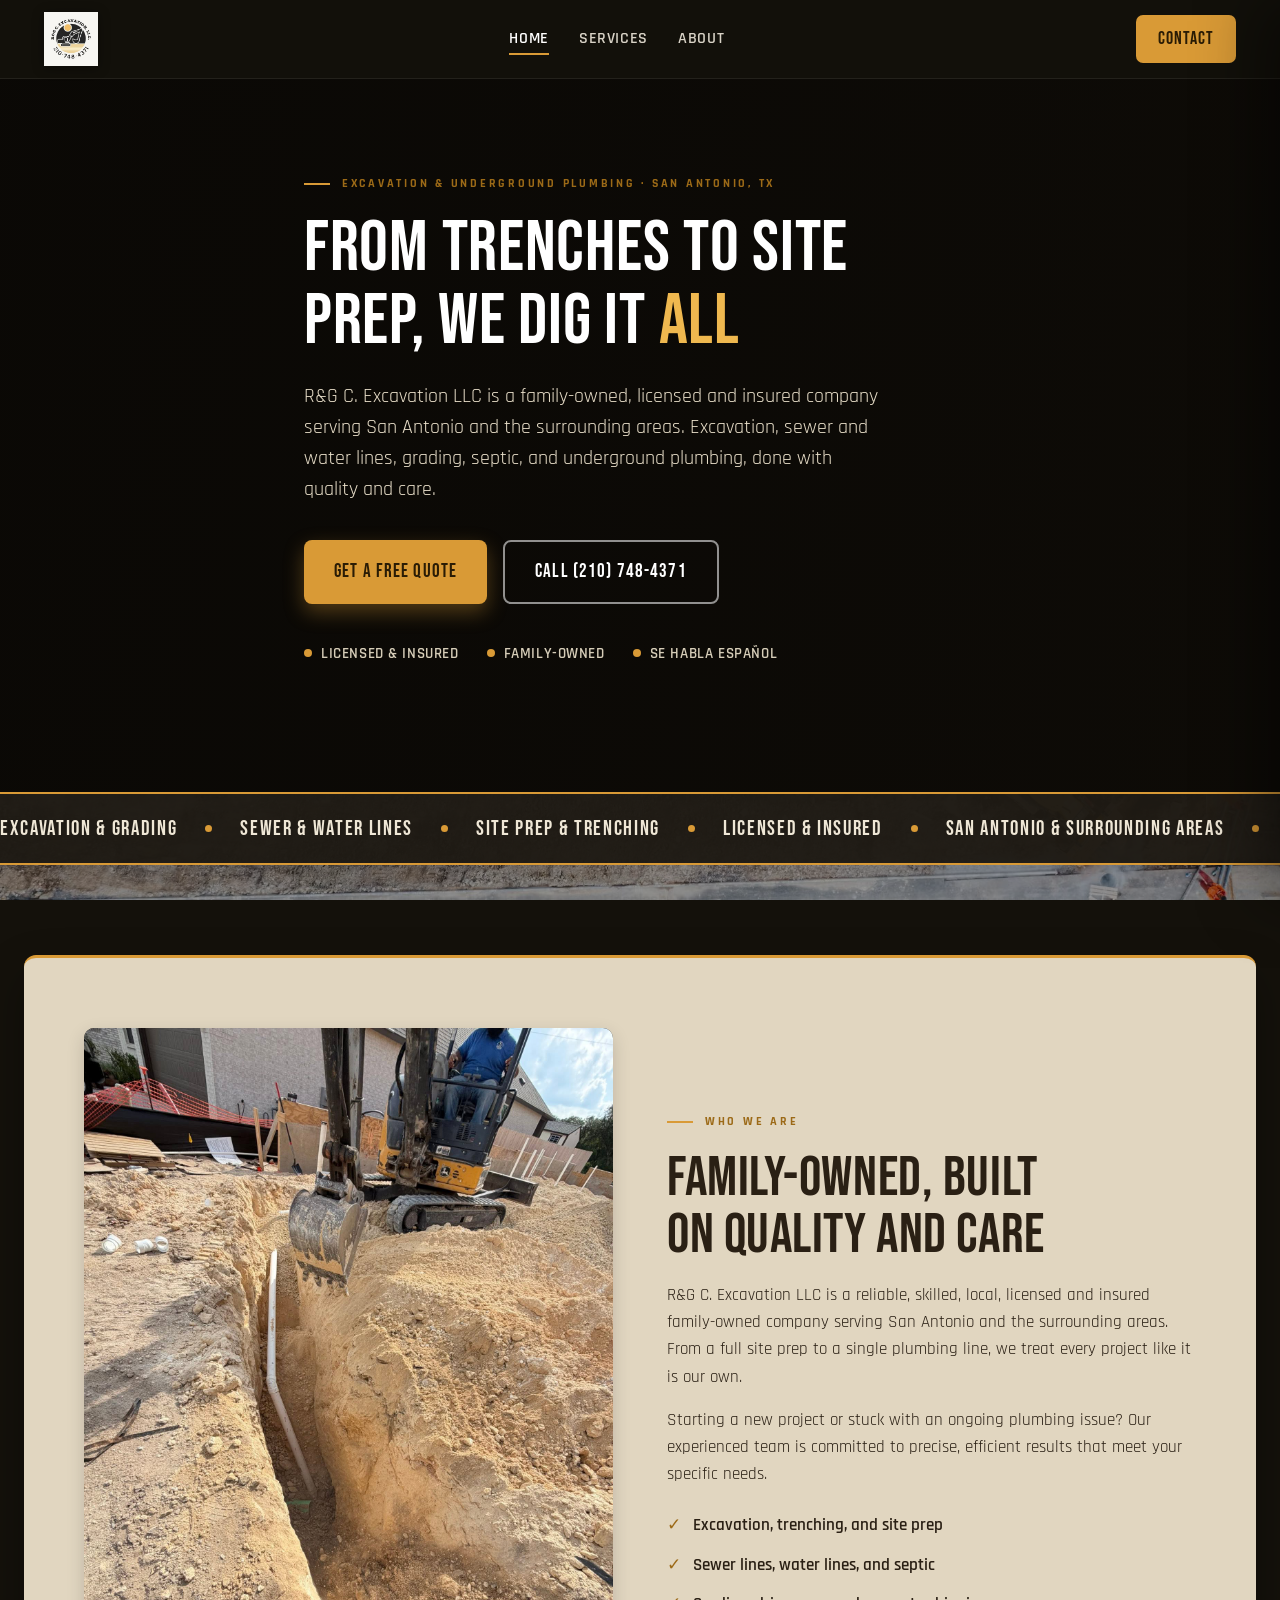
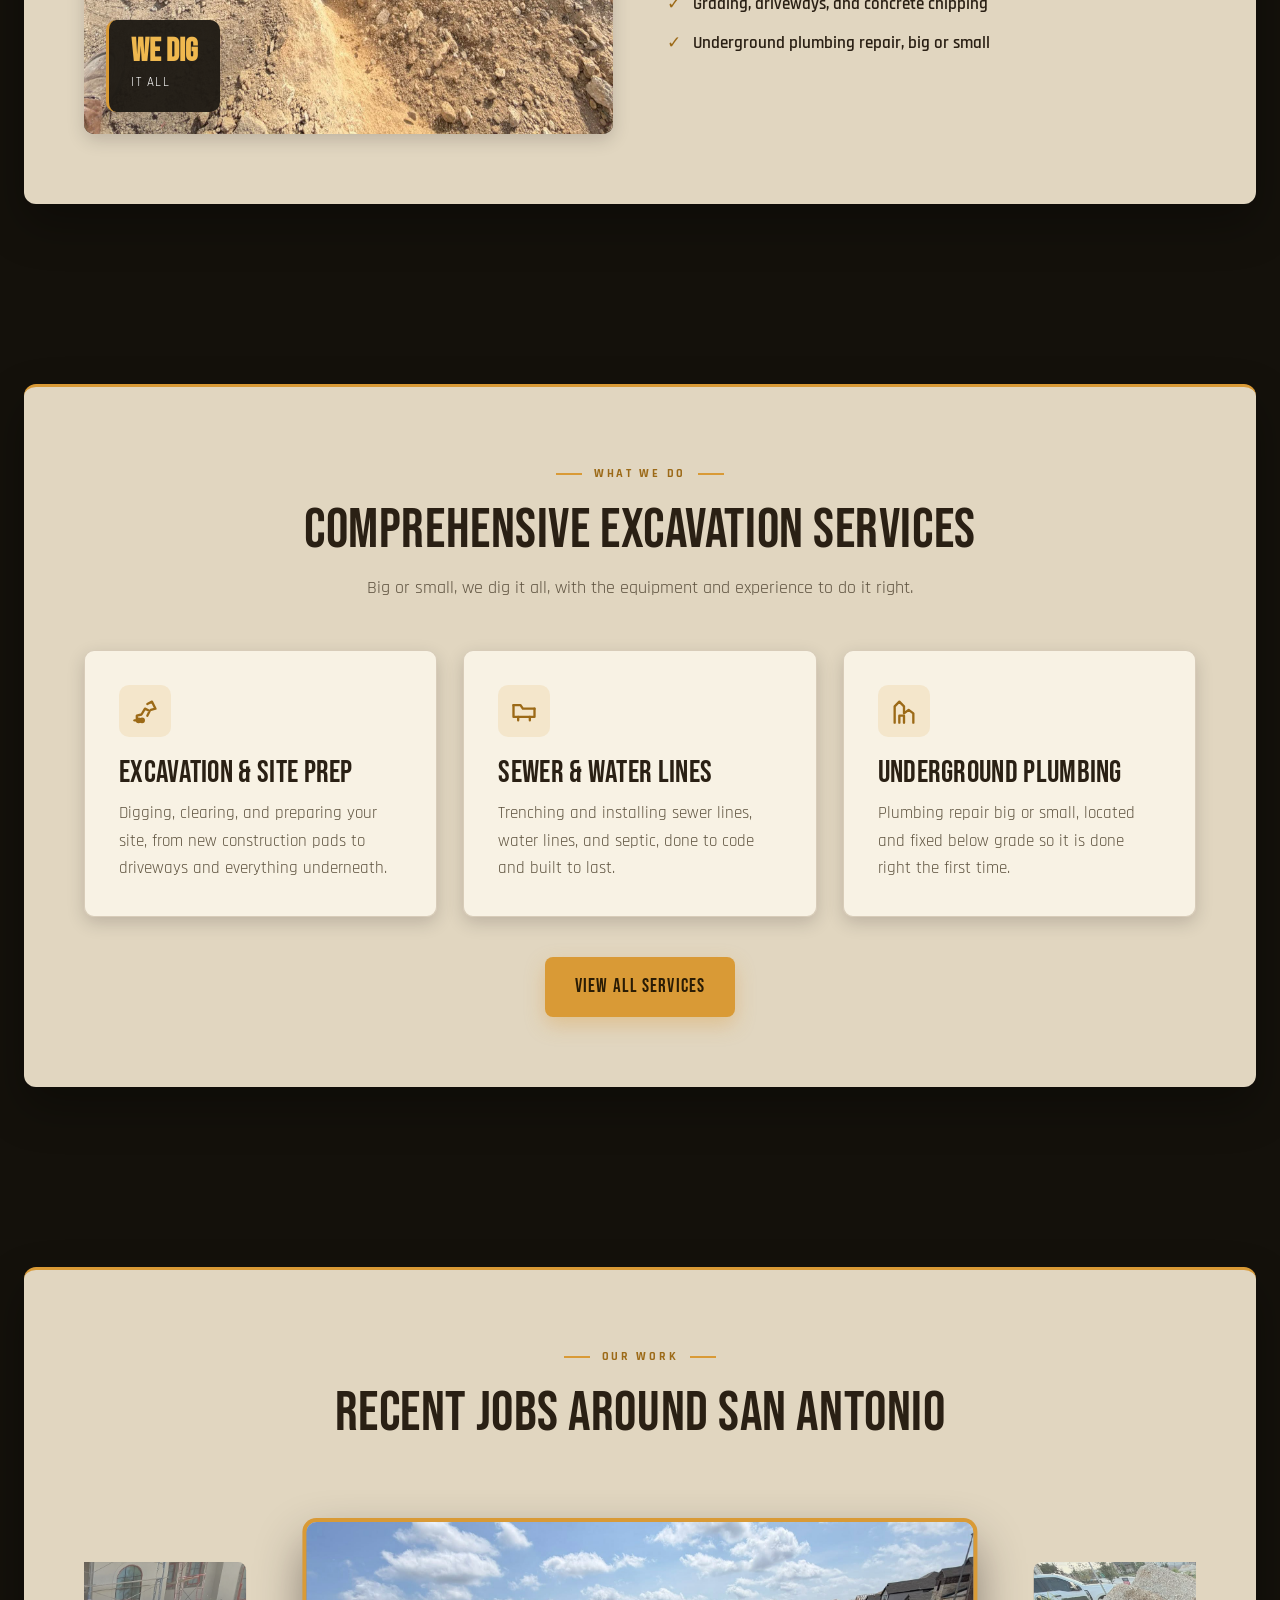
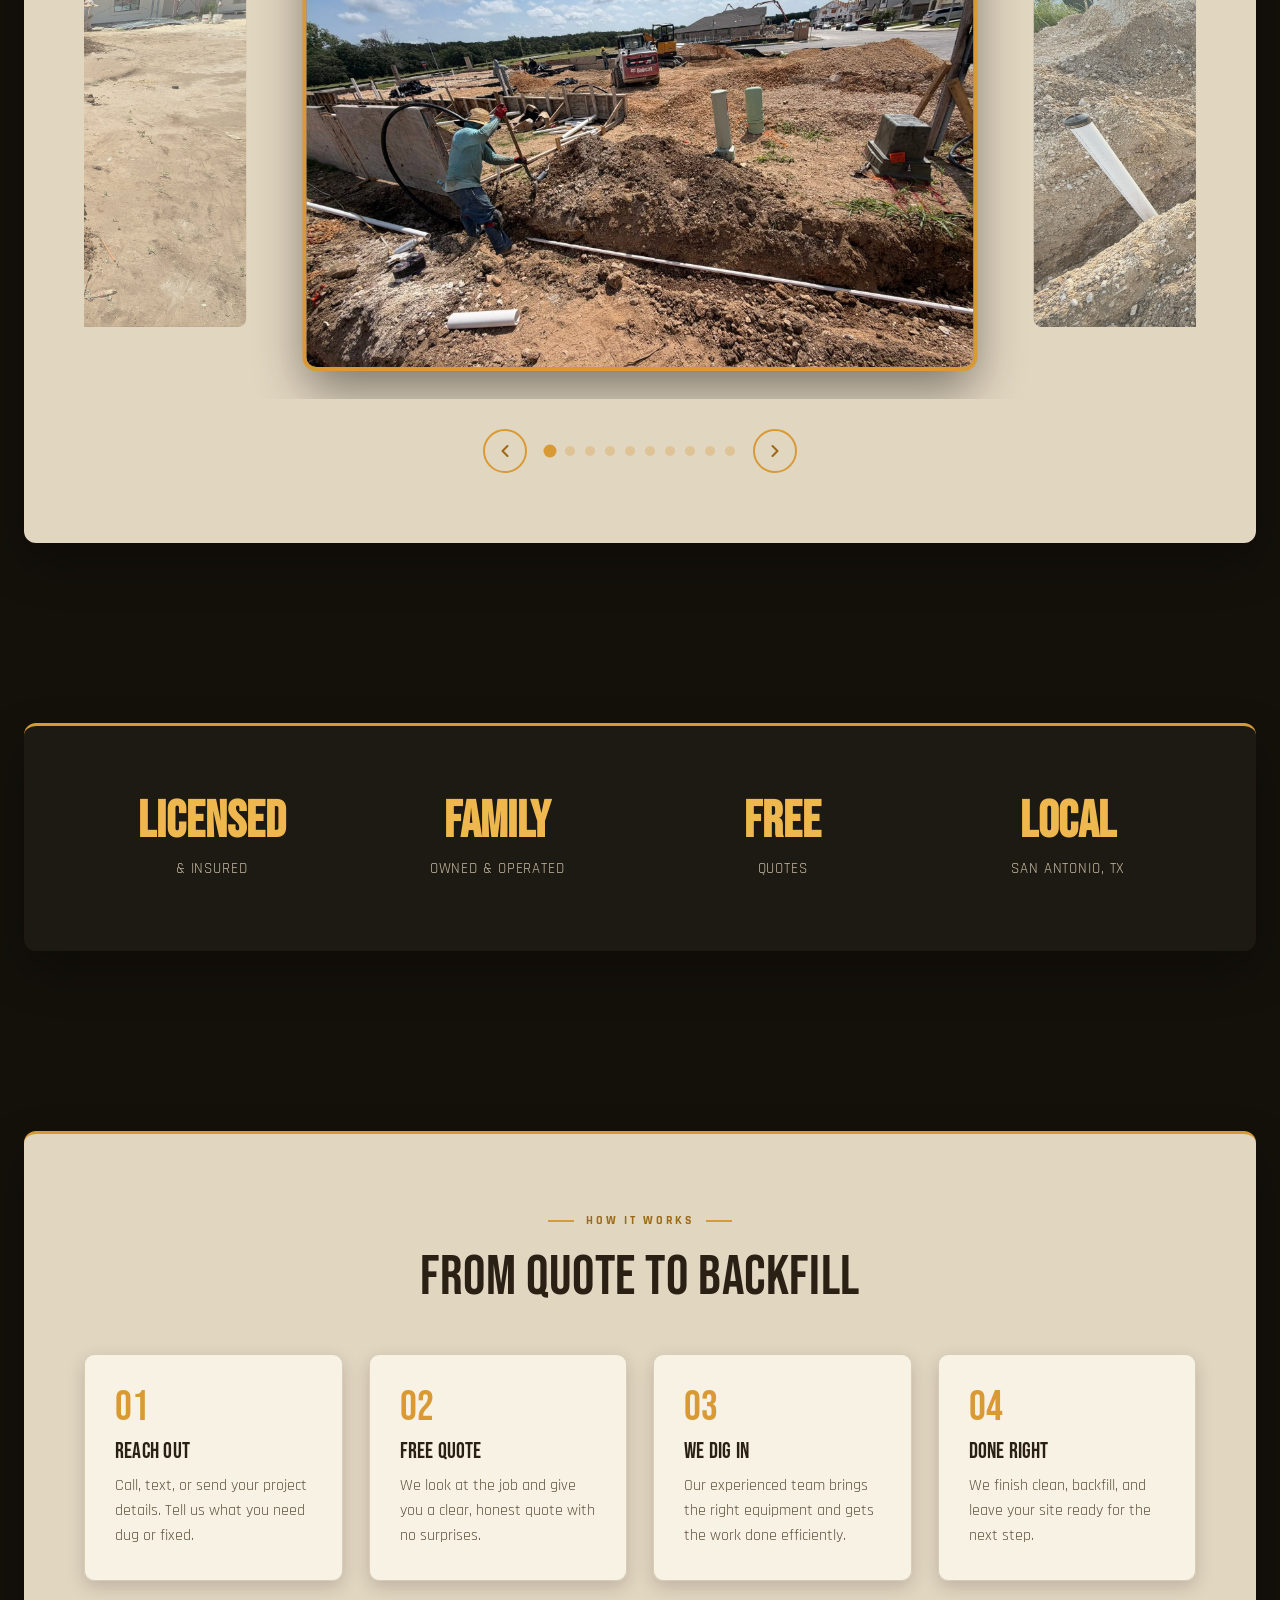
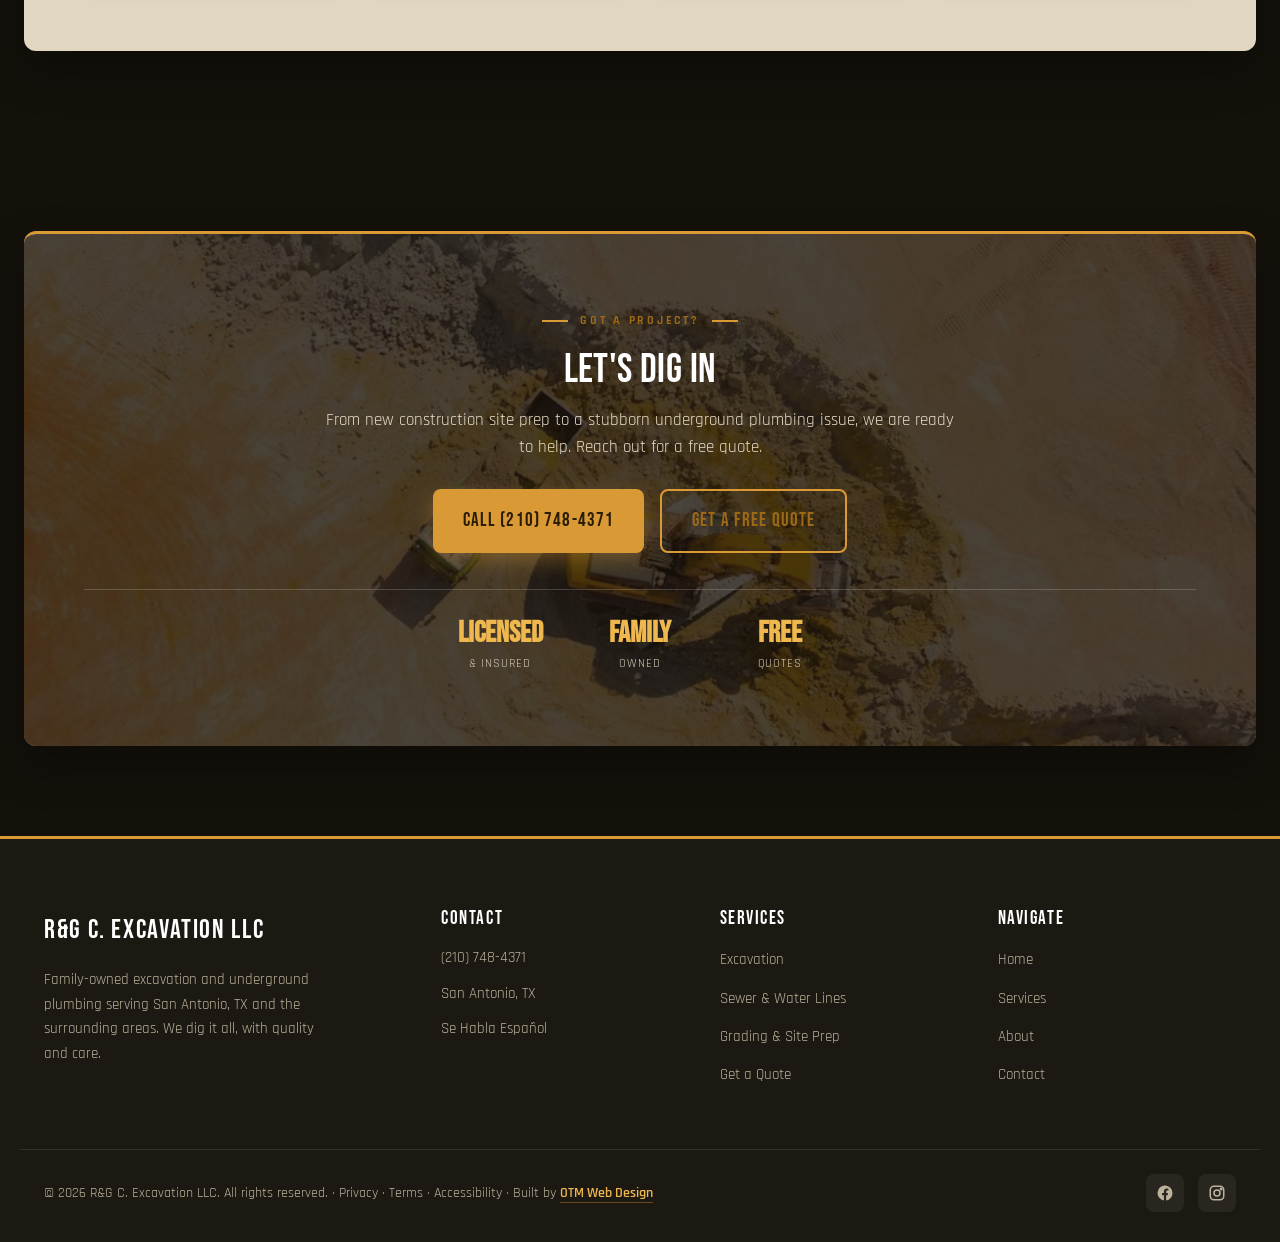
==== commit 2269a548: "Add photos, fix phone to logo number, generate og-image - Drop in client logo, about photo, 10 galle" ====
--- a/index.html
+++ b/index.html
@@ -32,7 +32,7 @@
     "url": "https://one-true-mission.github.io/rgc-excavation/",
     "logo": "https://one-true-mission.github.io/rgc-excavation/assets/logo.png",
     "image": "https://one-true-mission.github.io/rgc-excavation/assets/og-image.jpg",
-    "telephone": "+1-210-852-9653",
+    "telephone": "+1-210-748-4371",
     "priceRange": "$$",
     "founder": { "@type": "Person", "name": "Marcelino Tapia" },
     "address": {
@@ -88,7 +88,7 @@
       <p>R&amp;G C. Excavation LLC is a family-owned, licensed and insured company serving San Antonio and the surrounding areas. Excavation, sewer and water lines, grading, septic, and underground plumbing, done with quality and care.</p>
       <div class="hero-actions">
         <a href="book.html" class="btn btn-primary">Get a Free Quote</a>
-        <a href="tel:+12108529653" class="btn btn-ghost">Call (210) 852-9653</a>
+        <a href="tel:+12107484371" class="btn btn-ghost">Call (210) 748-4371</a>
       </div>
       <div class="hero-trust">
         <span>Licensed &amp; Insured</span>
@@ -249,7 +249,7 @@
       <h2>Let's Dig In</h2>
       <p>From new construction site prep to a stubborn underground plumbing issue, we are ready to help. Reach out for a free quote.</p>
       <div class="cta-actions">
-        <a href="tel:+12108529653" class="btn btn-primary">Call (210) 852-9653</a>
+        <a href="tel:+12107484371" class="btn btn-primary">Call (210) 748-4371</a>
         <a href="book.html" class="btn btn-outline">Get a Free Quote</a>
       </div>
       <div class="cta-trust">
@@ -270,7 +270,7 @@
       <div>
         <h4>Contact</h4>
         <ul class="footer-contact">
-          <li><a href="tel:+12108529653">(210) 852-9653</a></li>
+          <li><a href="tel:+12107484371">(210) 748-4371</a></li>
           <li><span>San Antonio, TX</span></li>
           <li><span>Se Habla Espa&ntilde;ol</span></li>
         </ul>
@@ -312,7 +312,7 @@
     </div>
   </footer>
 
-  <a href="tel:+12108529653" class="call-bar">Call Now &middot; (210) 852-9653</a>
+  <a href="tel:+12107484371" class="call-bar">Call Now &middot; (210) 748-4371</a>
 
   <script src="script.js"></script>
 </body>
